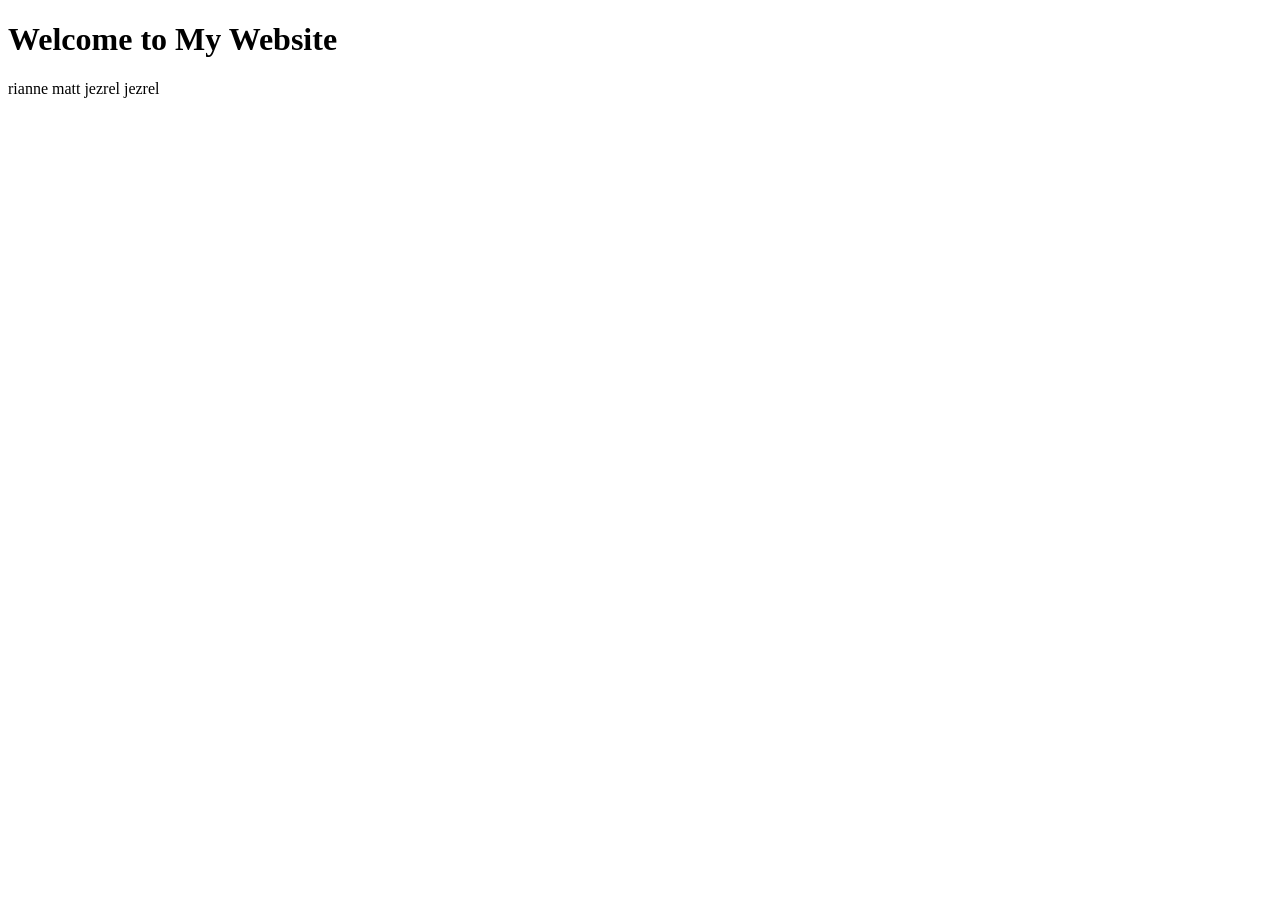
==== index.html @ 6d586284 "gwapo" ====
<!DOCTYPE html>
<html lang="en">
<head>
    <meta charset="UTF-8">
    <meta name="viewport" content="width=device-width, initial-scale=1.0">
    <title>Practice Web</title>
</head>
<body>
    <h1>Welcome to My Website</h1>
    <span>rianne</span>
    <span>matt</span>
    <span>jezrel</span>
    <span>jezrel</span>
</body>
</html>
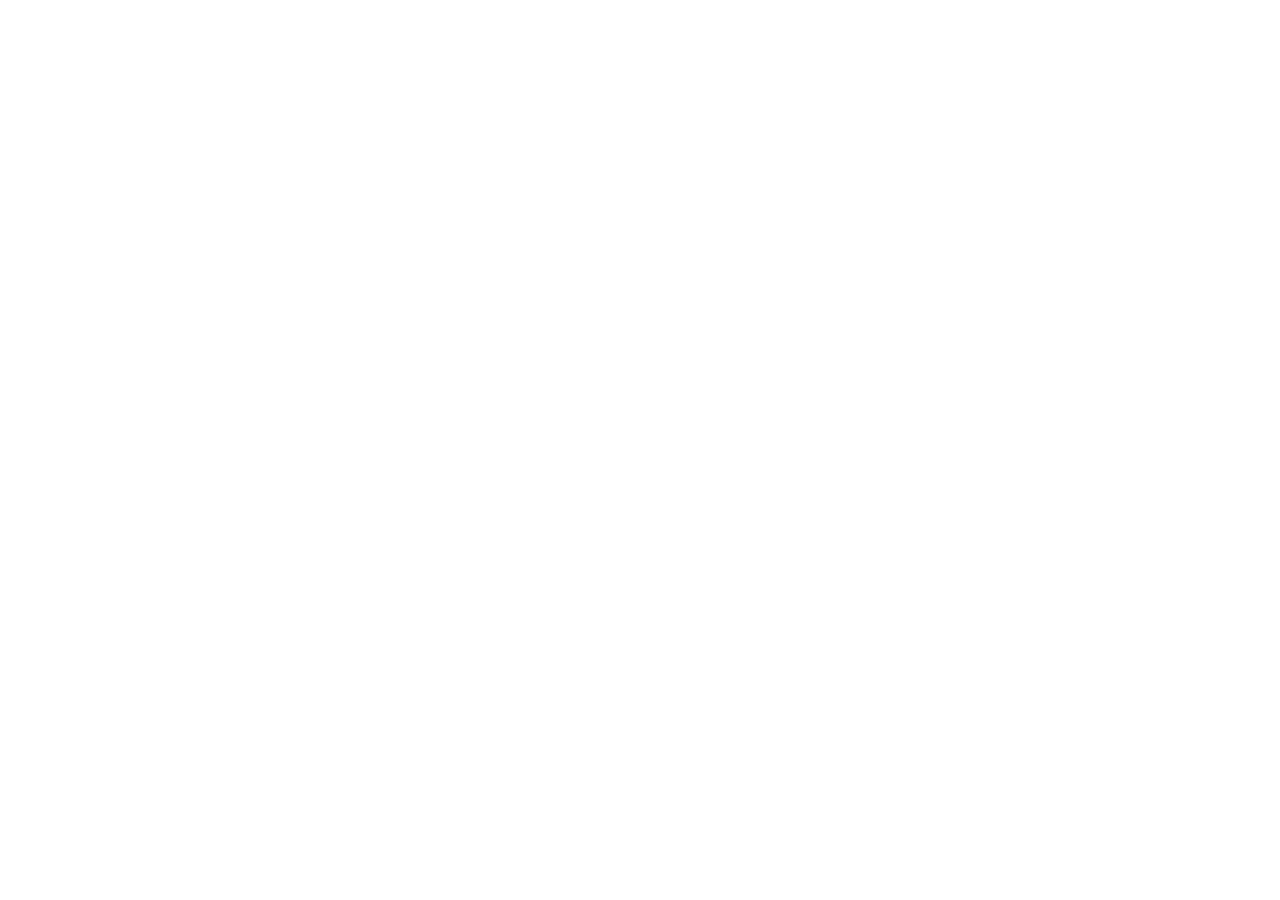
==== commit 1d4350a1: "adding structure" ====
--- a/index.html
+++ b/index.html
@@ -3,13 +3,36 @@
 <head>
     <meta charset="UTF-8">
     <meta name="viewport" content="width=device-width, initial-scale=1.0">
+    <link rel="stylesheet" href="style/style.css">
     <title>Practice Web</title>
 </head>
 <body>
-    <h1>Welcome to My Website</h1>
-    <span>rianne</span>
-    <span>matt</span>
-    <span>jezrel</span>
-    <span>jezrel</span>
+    <nav>
+        <div>
+            <ul>
+                <li></li>
+                <li></li>
+                <li></li>
+                <li></li>
+                <li></li>
+            </ul>
+        </div>
+    </nav><br>
+
+    <section id="home">
+        <!--design here-->
+    </section>
+
+   <section id="aboutus">
+    <!--design here-->
+   </section>
+
+   <section id="keyFeatures">
+    <!--design here-->
+   </section>
+
+   <section id="footer">
+    <!--design here-->
+   </section>
 </body>
 </html>
--- a/style/style.css
+++ b/style/style.css
@@ -0,0 +1,9 @@
+*{
+    font-family: 'Courier New', Courier, monospace;
+    padding: 0;
+    margin: 0;
+}
+html {
+    scroll-behavior: smooth;
+}
+
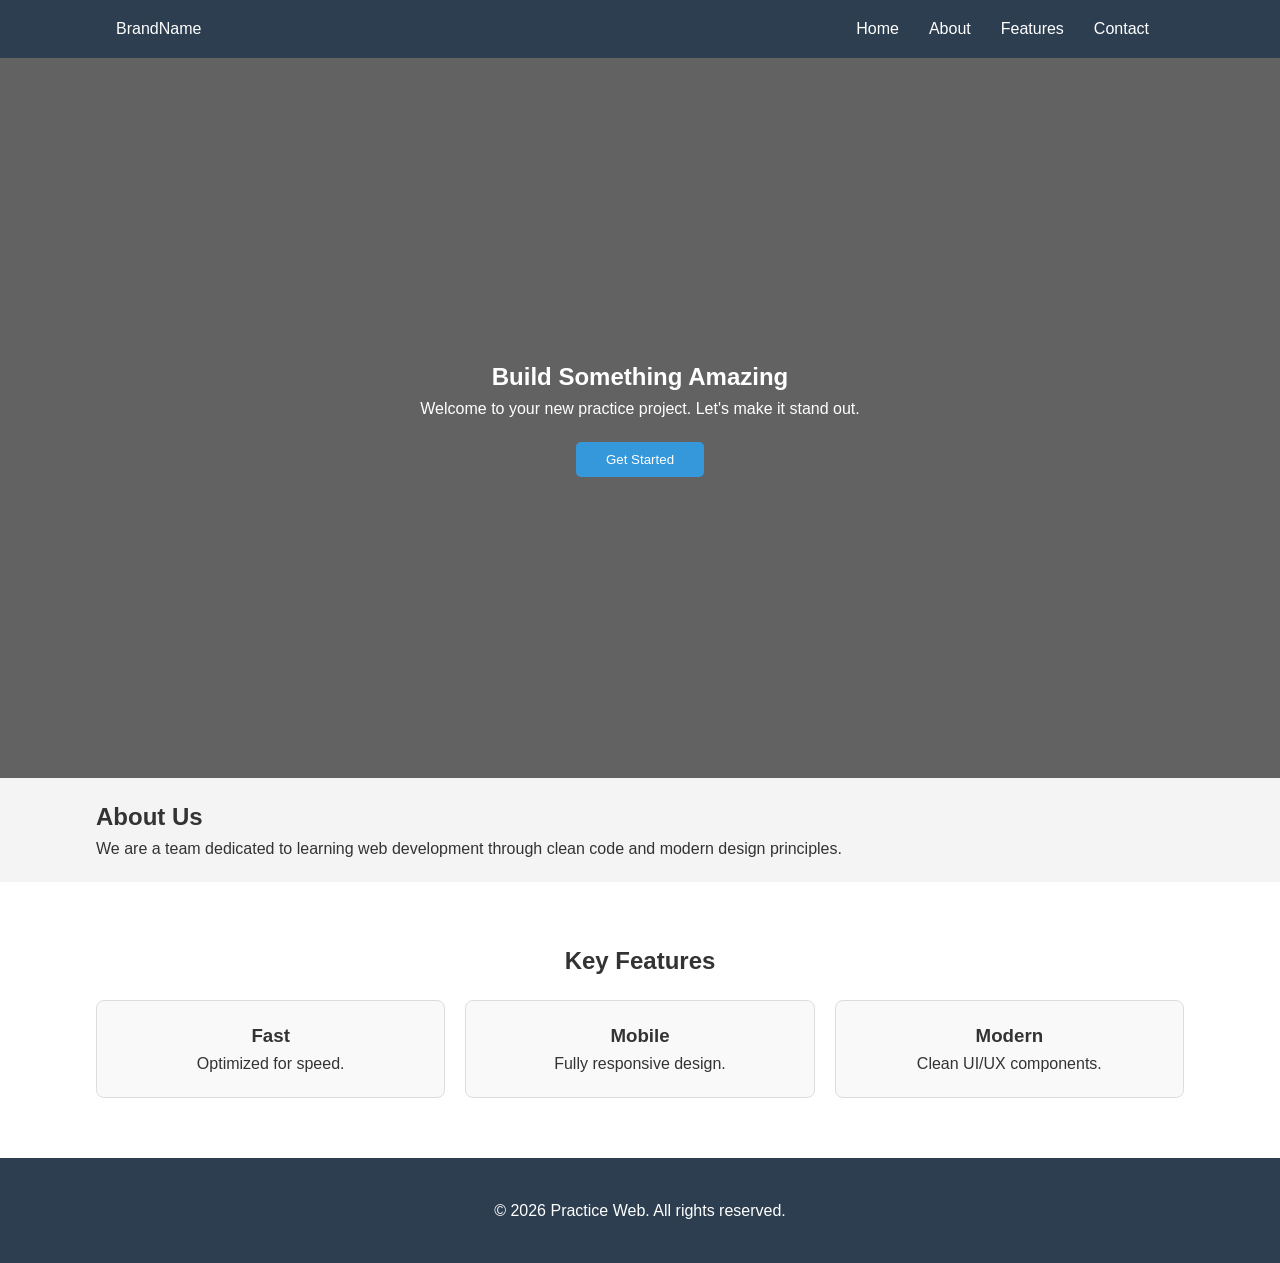
==== commit d88f0ad9: "okii" ====
--- a/index.html
+++ b/index.html
@@ -4,35 +4,51 @@
     <meta charset="UTF-8">
     <meta name="viewport" content="width=device-width, initial-scale=1.0">
     <link rel="stylesheet" href="style/style.css">
-    <title>Practice Web</title>
+    <title>Practice Web | Modern Design</title>
 </head>
 <body>
     <nav>
-        <div>
+        <div class="container">
+            <div class="logo">Brand<span>Name</span></div>
             <ul>
-                <li></li>
-                <li></li>
-                <li></li>
-                <li></li>
-                <li></li>
+                <li><a href="#home">Home</a></li>
+                <li><a href="#aboutus">About</a></li>
+                <li><a href="#keyFeatures">Features</a></li>
+                <li><a href="#footer">Contact</a></li>
             </ul>
         </div>
-    </nav><br>
+    </nav>
 
     <section id="home">
-        <!--design here-->
+        <div class="hero-content">
+            <h1>Build Something Amazing</h1>
+            <p>Welcome to your new practice project. Let's make it stand out.</p>
+            <button class="btn">Get Started</button>
+        </div>
     </section>
 
-   <section id="aboutus">
-    <!--design here-->
-   </section>
+    <section id="aboutus">
+        <div class="container">
+            <h2>About Us</h2>
+            <p>We are a team dedicated to learning web development through clean code and modern design principles.</p>
+        </div>
+    </section>
 
-   <section id="keyFeatures">
-    <!--design here-->
-   </section>
+    <section id="keyFeatures">
+        <div class="container">
+            <h2>Key Features</h2>
+            <div class="feature-grid">
+                <div class="card"><h3>Fast</h3><p>Optimized for speed.</p></div>
+                <div class="card"><h3>Mobile</h3><p>Fully responsive design.</p></div>
+                <div class="card"><h3>Modern</h3><p>Clean UI/UX components.</p></div>
+            </div>
+        </div>
+    </section>
 
-   <section id="footer">
-    <!--design here-->
-   </section>
+    <footer id="footer">
+        <div class="container">
+            <p>&copy; 2026 Practice Web. All rights reserved.</p>
+        </div>
+    </footer>
 </body>
 </html>
--- a/style/style.css
+++ b/style/style.css
@@ -1,9 +1,103 @@
-*{
-    font-family: 'Courier New', Courier, monospace;
+* {
+    margin: 0;
     padding: 0;
-    margin: 0;
-}
-html {
-    scroll-behavior: smooth;
+    box-sizing: border-box;
+    font-family: 'Segoe UI', Tahoma, Geneva, Verdana, sans-serif;
 }
 
+body {
+    line-height: 1.6;
+    color: #333;
+    background-color: #f4f4f4;
+}
+
+.container {
+    width: 85%;
+    max-width: 1100px;
+    margin: auto;
+    overflow: hidden;
+    padding: 20px 0;
+}
+
+nav {
+    background: #2c3e50;
+    color: #fff;
+    padding: 1rem 0;
+    position: sticky;
+    top: 0;
+    z-index: 100;
+}
+
+nav .container {
+    display: flex;
+    justify-content: space-between;
+    align-items: center;
+    padding: 0 20px;
+}
+
+nav ul {
+    display: flex;
+    list-style: none;
+}
+
+nav ul li a {
+    color: #fff;
+    text-decoration: none;
+    padding: 0 15px;
+    transition: color 0.3s;
+}
+
+nav ul li a:hover {
+    color: #3498db;
+}
+
+#home {
+    height: 80vh;
+    background: linear-gradient(rgba(0,0,0,0.6), rgba(0,0,0,0.6)), url('https://images.unsplash.com/photo-1497215728101-856f4ea42174?auto=format&fit=crop&w=1350&q=80');
+    background-size: cover;
+    background-position: center;
+    display: flex;
+    align-items: center;
+    justify-content: center;
+    text-align: center;
+    color: #fff;
+}
+
+.btn {
+    display: inline-block;
+    background: #3498db;
+    color: #fff;
+    padding: 10px 30px;
+    text-decoration: none;
+    border-radius: 5px;
+    margin-top: 20px;
+    border: none;
+    cursor: pointer;
+}
+
+#keyFeatures {
+    background: #fff;
+    padding: 40px 0;
+    text-align: center;
+}
+
+.feature-grid {
+    display: grid;
+    grid-template-columns: repeat(auto-fit, minmax(250px, 1fr));
+    gap: 20px;
+    margin-top: 20px;
+}
+
+.card {
+    padding: 20px;
+    background: #f9f9f9;
+    border: 1px solid #ddd;
+    border-radius: 8px;
+}
+
+#footer {
+    background: #2c3e50;
+    color: #fff;
+    text-align: center;
+    padding: 20px 0;
+}
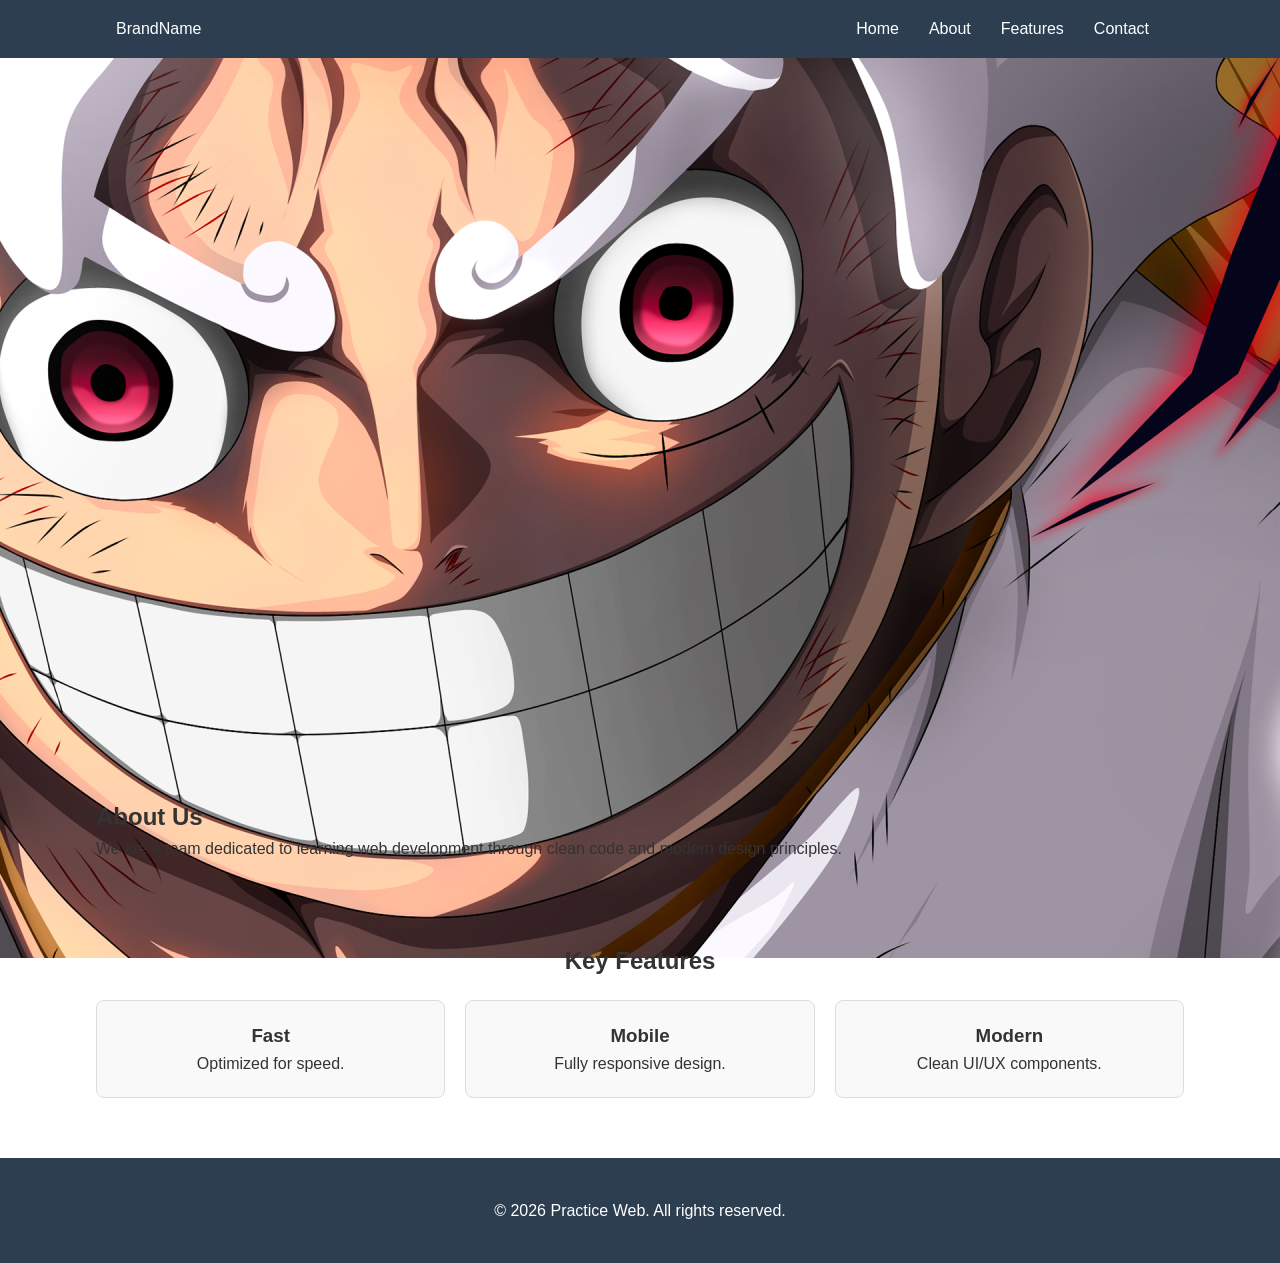
==== commit f93133c3: "change the position of image" ====
--- a/index.html
+++ b/index.html
@@ -20,6 +20,7 @@
     </nav>
 
     <section id="home">
+        <img src="img/lupi.png" alt="images">
         <div class="hero-content">
             <h1>Build Something Amazing</h1>
             <p>Welcome to your new practice project. Let's make it stand out.</p>
--- a/style/style.css
+++ b/style/style.css
@@ -53,14 +53,17 @@
 
 #home {
     height: 80vh;
-    background: linear-gradient(rgba(0,0,0,0.6), rgba(0,0,0,0.6)), url('https://images.unsplash.com/photo-1497215728101-856f4ea42174?auto=format&fit=crop&w=1350&q=80');
-    background-size: cover;
-    background-position: center;
     display: flex;
     align-items: center;
     justify-content: center;
     text-align: center;
     color: #fff;
+}
+
+#home img{
+    background: linear-gradient(rgba(0,0,0,0.6), rgba(0,0,0,0.6));
+    background-size: cover;
+    background-position: center; 
 }
 
 .btn {
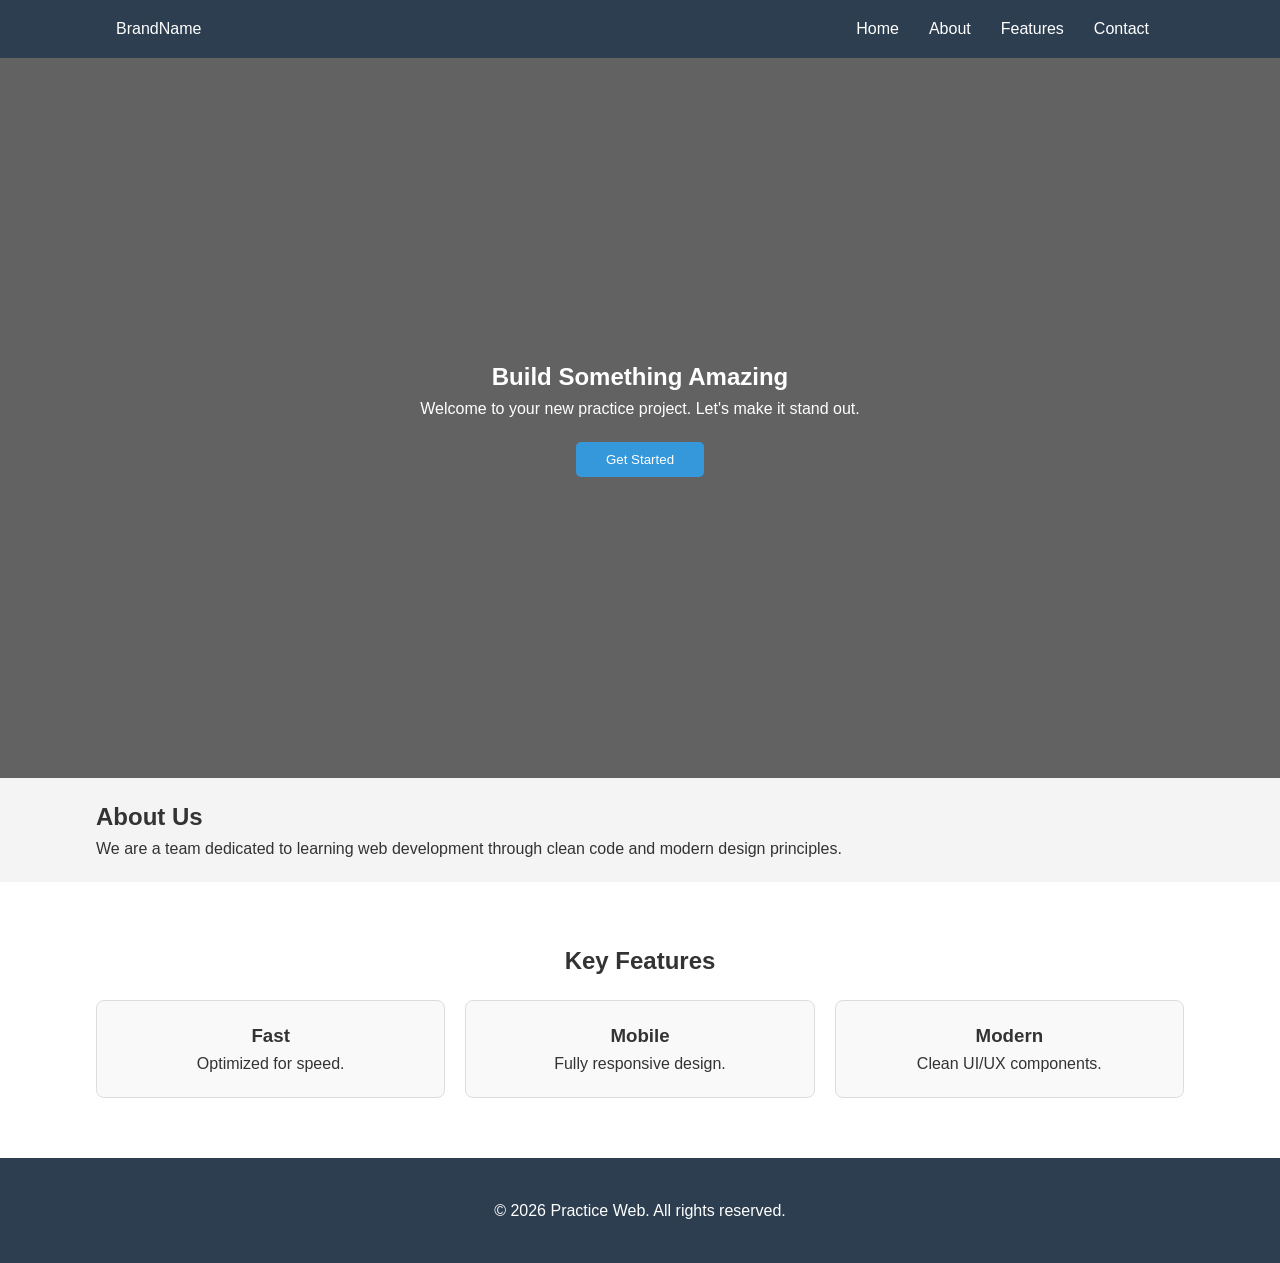
==== commit 46a87fd0: "some changes" ====
--- a/index.html
+++ b/index.html
@@ -20,7 +20,6 @@
     </nav>
 
     <section id="home">
-        <img src="img/lupi.png" alt="images">
         <div class="hero-content">
             <h1>Build Something Amazing</h1>
             <p>Welcome to your new practice project. Let's make it stand out.</p>
--- a/style/style.css
+++ b/style/style.css
@@ -53,6 +53,9 @@
 
 #home {
     height: 80vh;
+    background: linear-gradient(rgba(0,0,0,0.6), rgba(0,0,0,0.6)), url('https://images.unsplash.com/photo-1497215728101-856f4ea42174?auto=format&fit=crop&w=1350&q=80');
+    background-size: cover;
+    background-position: center;
     display: flex;
     align-items: center;
     justify-content: center;
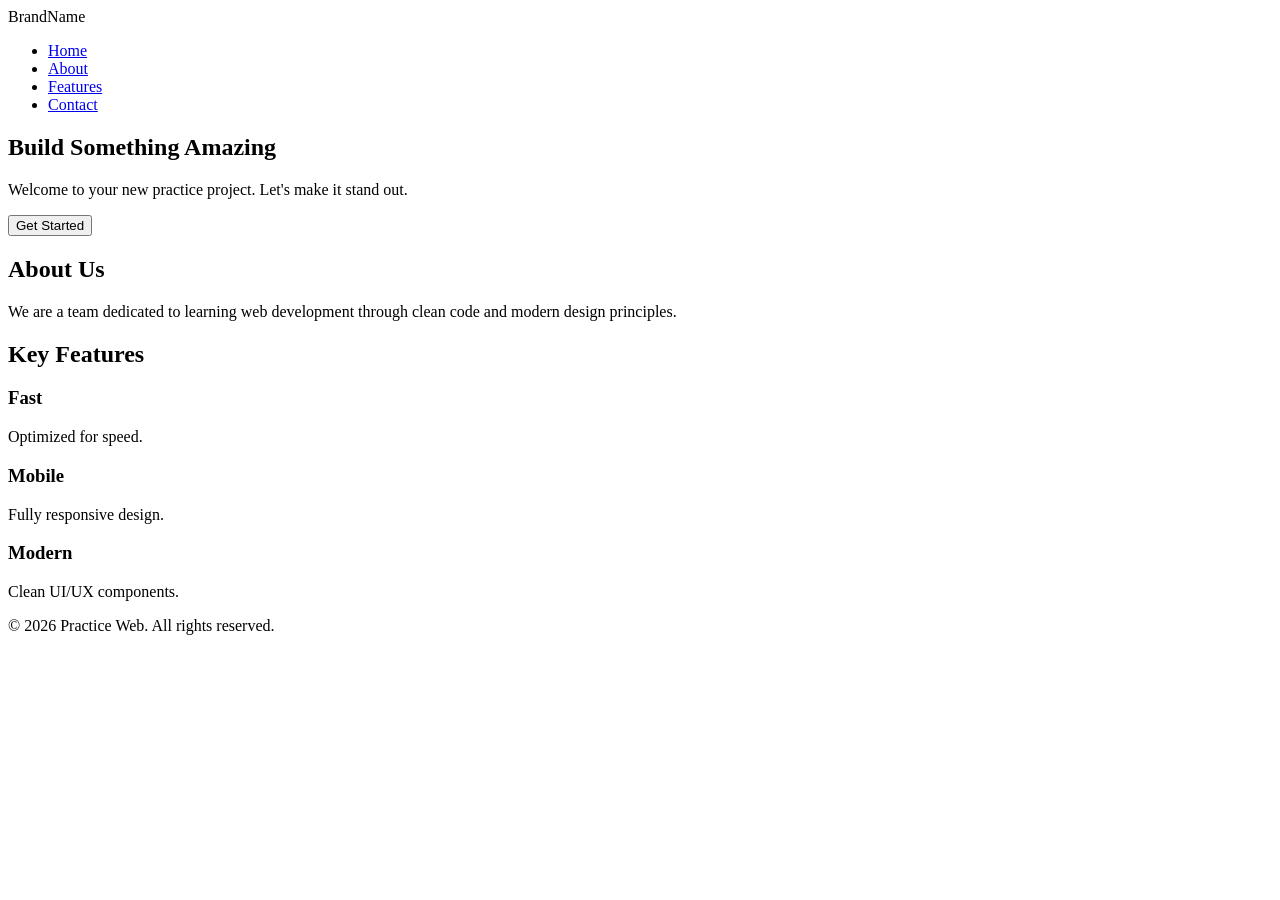
==== commit 54f12f13: "test" ====
--- a/index.html
+++ b/index.html
@@ -18,7 +18,7 @@
             </ul>
         </div>
     </nav>
-
+  <!--test-->
     <section id="home">
         <div class="hero-content">
             <h1>Build Something Amazing</h1>
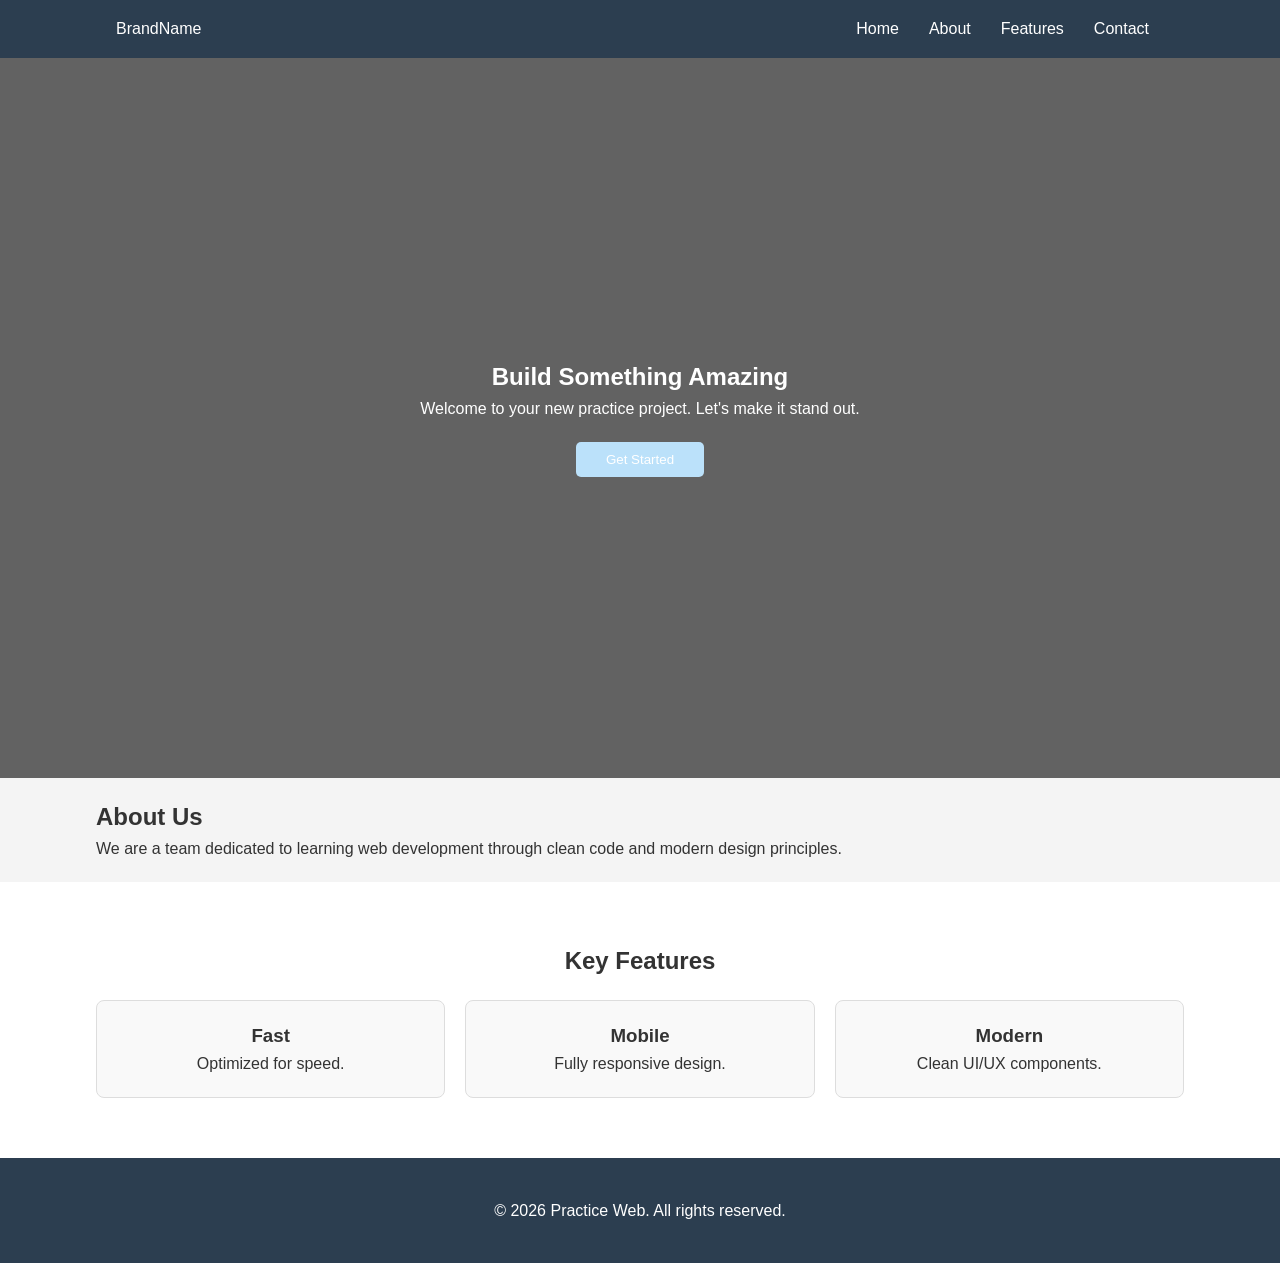
==== commit cfa07c44: "hello po" ====
--- a/index.html
+++ b/index.html
@@ -7,6 +7,7 @@
     <title>Practice Web | Modern Design</title>
 </head>
 <body>
+
     <nav>
         <div class="container">
             <div class="logo">Brand<span>Name</span></div>
@@ -18,7 +19,7 @@
             </ul>
         </div>
     </nav>
-  <!--test-->
+    
     <section id="home">
         <div class="hero-content">
             <h1>Build Something Amazing</h1>
--- a/style/style.css
+++ b/style/style.css
@@ -0,0 +1,109 @@
+* {
+    margin: 0;
+    padding: 0;
+    box-sizing: border-box;
+    font-family: 'Segoe UI', Tahoma, Geneva, Verdana, sans-serif;
+}
+
+body {
+    line-height: 1.6;
+    color: #333;
+    background-color: #f4f4f4;
+}
+
+.container {
+    width: 85%;
+    max-width: 1100px;
+    margin: auto;
+    overflow: hidden;
+    padding: 20px 0;
+}
+
+nav {
+    background: #2c3e50;
+    color: #fff;
+    padding: 1rem 0;
+    position: sticky;
+    top: 0;
+    z-index: 100;
+}
+
+nav .container {
+    display: flex;
+    justify-content: space-between;
+    align-items: center;
+    padding: 0 20px;
+}
+
+nav ul {
+    display: flex;
+    list-style: none;
+}
+
+nav ul li a {
+    color: #fff;
+    text-decoration: none;
+    padding: 0 15px;
+    transition: color 0.3s;
+}
+
+nav ul li a:hover {
+    color: #3498db;
+}
+
+#home {
+    height: 80vh;
+    background: linear-gradient(rgba(0,0,0,0.6), rgba(0,0,0,0.6)), url('https://images.unsplash.com/photo-1497215728101-856f4ea42174?auto=format&fit=crop&w=1350&q=80');
+    background-size: cover;
+    background-position: center;
+    display: flex;
+    align-items: center;
+    justify-content: center;
+    text-align: center;
+    color: #fff;
+}
+
+#home img{
+    background: linear-gradient(rgba(0,0,0,0.6), rgba(0,0,0,0.6));
+    background-size: cover;
+    background-position: center; 
+}
+
+.btn {
+    display: inline-block;
+    background: #bbe1fa;
+    color: #fff;
+    padding: 10px 30px;
+    text-decoration: none;
+    border-radius: 5px;
+    margin-top: 20px;
+    border: none;
+    cursor: pointer;
+}
+
+#keyFeatures {
+    background: #fff;
+    padding: 40px 0;
+    text-align: center;
+}
+
+.feature-grid {
+    display: grid;
+    grid-template-columns: repeat(auto-fit, minmax(250px, 1fr));
+    gap: 20px;
+    margin-top: 20px;
+}
+
+.card {
+    padding: 20px;
+    background: #f9f9f9;
+    border: 1px solid #ddd;
+    border-radius: 8px;
+}
+
+#footer {
+    background: #2c3e50;
+    color: #fff;
+    text-align: center;
+    padding: 20px 0;
+}
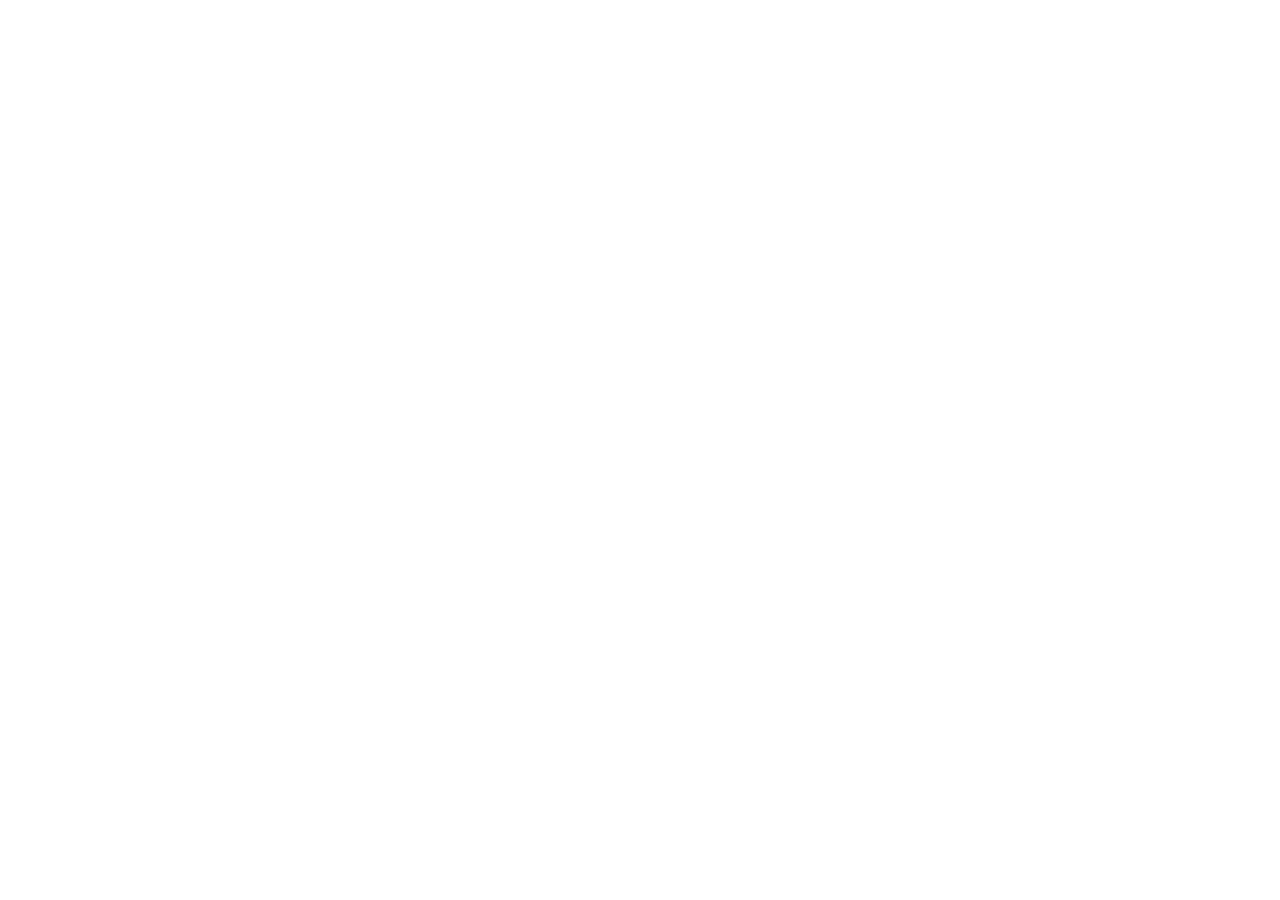
==== commit 30c57300: "well" ====
--- a/index.html
+++ b/index.html
@@ -3,53 +3,9 @@
 <head>
     <meta charset="UTF-8">
     <meta name="viewport" content="width=device-width, initial-scale=1.0">
-    <link rel="stylesheet" href="style/style.css">
-    <title>Practice Web | Modern Design</title>
+    <title>Matt Andrei Belano</title>
 </head>
 <body>
-
-    <nav>
-        <div class="container">
-            <div class="logo">Brand<span>Name</span></div>
-            <ul>
-                <li><a href="#home">Home</a></li>
-                <li><a href="#aboutus">About</a></li>
-                <li><a href="#keyFeatures">Features</a></li>
-                <li><a href="#footer">Contact</a></li>
-            </ul>
-        </div>
-    </nav>
     
-    <section id="home">
-        <div class="hero-content">
-            <h1>Build Something Amazing</h1>
-            <p>Welcome to your new practice project. Let's make it stand out.</p>
-            <button class="btn">Get Started</button>
-        </div>
-    </section>
-
-    <section id="aboutus">
-        <div class="container">
-            <h2>About Us</h2>
-            <p>We are a team dedicated to learning web development through clean code and modern design principles.</p>
-        </div>
-    </section>
-
-    <section id="keyFeatures">
-        <div class="container">
-            <h2>Key Features</h2>
-            <div class="feature-grid">
-                <div class="card"><h3>Fast</h3><p>Optimized for speed.</p></div>
-                <div class="card"><h3>Mobile</h3><p>Fully responsive design.</p></div>
-                <div class="card"><h3>Modern</h3><p>Clean UI/UX components.</p></div>
-            </div>
-        </div>
-    </section>
-
-    <footer id="footer">
-        <div class="container">
-            <p>&copy; 2026 Practice Web. All rights reserved.</p>
-        </div>
-    </footer>
 </body>
 </html>
